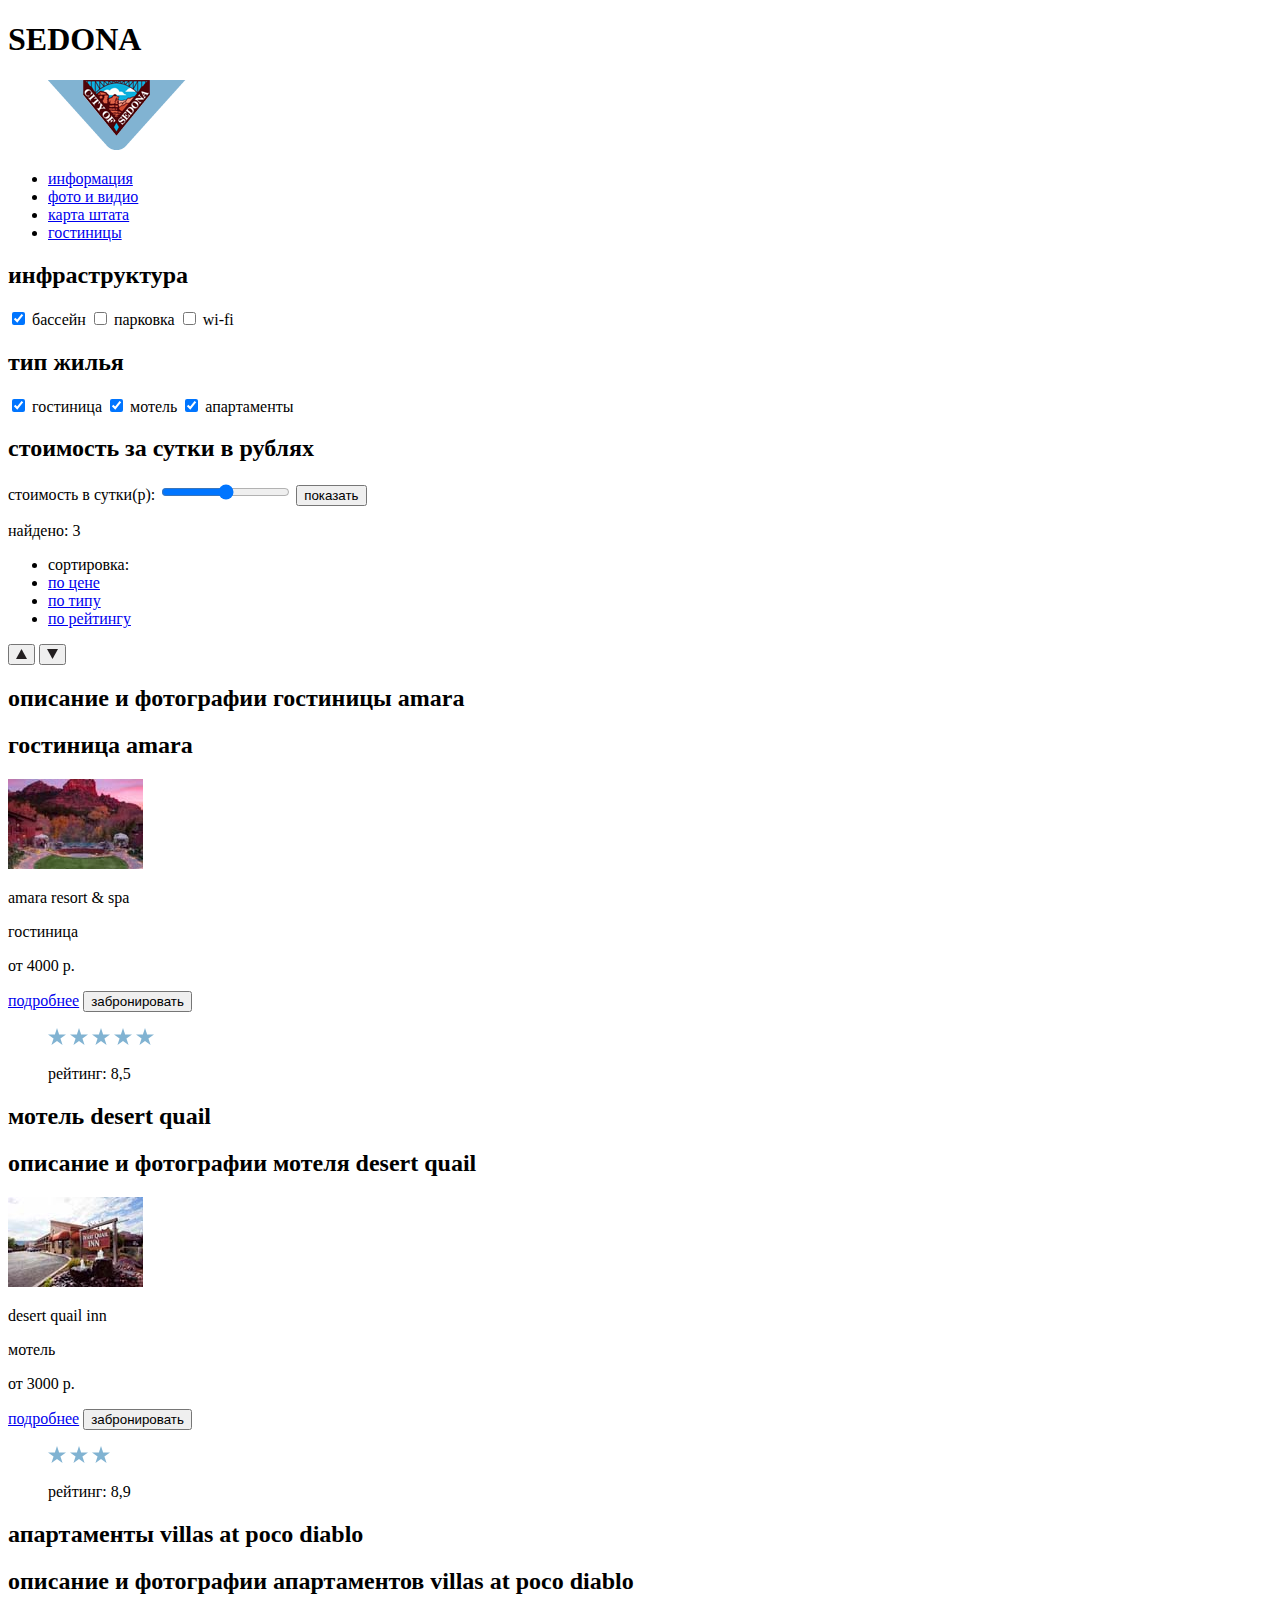
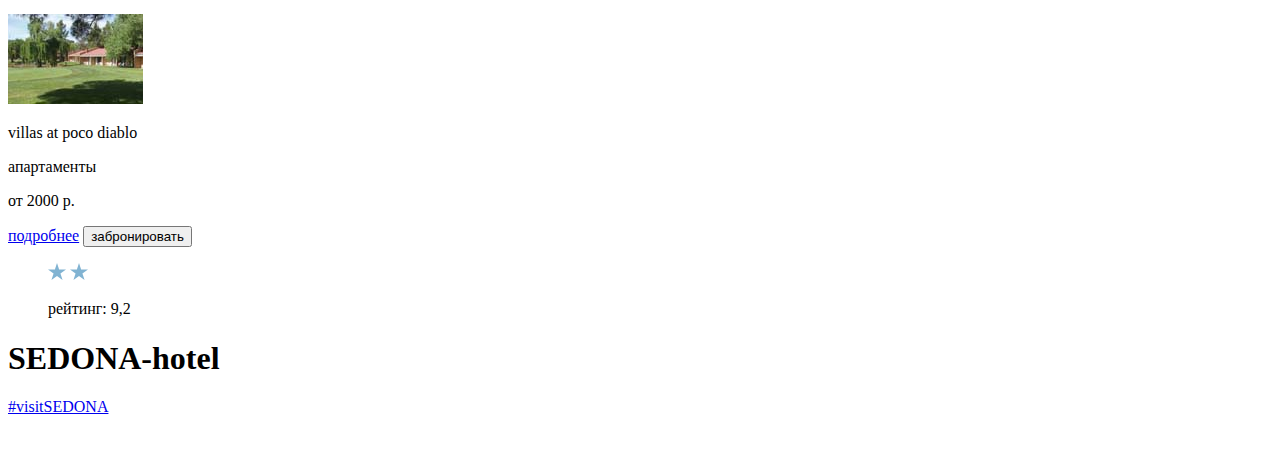
==== hotels.html @ e2e9aa1d "Create markup, cut pictures" ====
<!DOCTYPE html>
<html lang="en">

<head>
    <meta charset="UTF-8">
    <meta name="viewport" content="width=device-width, initial-scale=1.0">
    <meta http-equiv="X-UA-Compatible" content="ie=edge">
    <title>SEDONA Hotels</title>
</head>

<body>
    <header>
        <h1 class="visualli-hidden">SEDONA</h1>
        <figure class="sedona-logo">
            <img src="images/logo.png" alt="logo">
        </figure>
        <nav class="sedona-navigation">
            <ul>
                <li class="sedona-navigation_item"><a href="#">информация</a></li>
                <li class="sedona-navigation_item"><a href="#">фото и видио</a></li>
                <li class="sedona-navigation_item"><a href="#">карта штата</a></li>
                <li class="sedona-navigation_item"><a href="#">гостиницы</a></li>
            </ul>
        </nav>
    </header>
    <aside class="sedona-hotels-choose">

        <form action="get">
            <section class="sedona-hotels_check">
                <h2 class="sedona-hotels_check_heading">инфраструктура</h2>

                <input type="checkbox" name="subscribe-field-swimming-pool" id="subscribe-field-swimming-pool" checked>
                <label for="subscribe-field-swimming-pool">бассейн</label>

                <input type="checkbox" name="subscribe-field-parking" id="subscribe-field-parking">
                <label for="subscribe-field-parking">парковка</label>

                <input type="checkbox" name="subscribe-field-wi-fi" id="subscribe-field-wi-fi">
                <label for="subscribe-field-wi-fi">wi-fi</label>
            </section>

            <section class="sedona-hotels_check">
                <h2 class="sedona-hotels_check_heading">тип жилья</h2>

                <input type="checkbox" name="subscribe-hausing-hotel" id="subscribe-hausing-hotel" checked>
                <label for="subscribe-hausing-hotel">гостиница</label>

                <input type="checkbox" name="subscribe-hausing-motel" id="subscribe-hausing-motel" checked>
                <label for="subscribe-hausing-motel">мотель</label>

                <input type="checkbox" name="subscribe-hausing-apartments" id="subscribe-hausing-apartments" checked>
                <label for="subscribe-hausing-apartments">апартаменты</label>
            </section>

            <section class="sedona-hotels_check">
                <h2 class="visualli-hidden">стоимость за сутки в рублях</h2>
                <label for="cost-per-day">стоимость в сутки(р):</label>
                <input type="range" min="0" max="30000" step="100" id="cost-per-day">
                <button>показать</button>
            </section>
        </form>

    </aside>
    <main>
        <header>
            <nav class="sedona-hotels-sort-by">
                <p>найдено: 3</p>
                <ul>
                    <li>сортировка:</li>
                    <li><a href="#">по цене</a></li>
                    <li><a href="#">по типу</a></li>
                    <li><a href="#">по рейтингу</a></li>
                </ul>
            </nav>

            <button><img src="svg/icon-up-dir.svg" alt="up"></button>
            <button><img src="svg/icon-down-dir.svg" alt="down"></button>
        </header>

        <section class="sedona-hotels">
            <h2 class="visualli-hidden">описание и фотографии гостиницы amara</h2>

            <section class="sedona-hotels-item">
                <h2 class="visualli-hidden">гостиница amara</h2>
                <a href="#"><img src="images/hotel-amara.jpg" alt="amara"></a>
                <p class="sedona-hotels-item__name">amara resort & spa</p>
                <p class="sedona-hotels-item__kind-of">гостиница</p>
                <p class="sedona-hotels-item__cost">от 4000 р.</p>
                <a href="#">подробнее</a>
                <button class="sedona-hotels-item__button" type="submit" value="забронировать">забронировать</button>
            </section>

            <figure class="sedona-hotels-item">
                <img class="sedona-hotels-item__star" src="svg/star.svg" alt="star">
                <img class="sedona-hotels-item__star" src="svg/star.svg" alt="star">
                <img class="sedona-hotels-item__star" src="svg/star.svg" alt="star">
                <img class="sedona-hotels-item__star" src="svg/star.svg" alt="star">
                <img class="sedona-hotels-item__star" src="svg/star.svg" alt="star">
                <p class="sedona-hotels-item__rating">рейтинг: 8,5</p>
            </figure>

        </section>

        <section class="sedona-hotels">
            <h2 class="visualli-hidden">мотель desert quail</h2>

            <section class="sedona-hotels-item">
                <h2 class="visualli-hidden">описание и фотографии мотеля desert quail</h2>
                <a href="#"><img src="images/hotel-desert.jpg" alt="desert quail"></a>
                <p class="sedona-hotels-item_name">desert quail inn</p>
                <p class="sedona-hotels-item_kind-of">мотель</p>
                <p class="sedona-hotels-item_cost">от 3000 р.</p>
                <a href="#">подробнее</a>
                <button class="sedona-hotels-item__button" type="submit" value="забронировать">забронировать</button>
            </section>

            <figure class="sedona-hotels-item">
                <img class="sedona-hotels-item__star" src="svg/star.svg" alt="star">
                <img class="sedona-hotels-item__star" src="svg/star.svg" alt="star">
                <img class="sedona-hotels-item__star" src="svg/star.svg" alt="star">
                <p class="sedona-hotels-item_rating">рейтинг: 8,9</p>
            </figure>

        </section>

        <section class="sedona-hotels">
            <h2 class="visualli-hidden">апартаменты villas at poco diablo</h2>

            <section class="sedona-hotels-item">
                <h2 class="visualli-hidden">описание и фотографии апартаментов villas at poco diablo</h2>
                <a href="#"><img src="images/hotel-villas.jpg" alt="villas diablo"></a>
                <p class="sedona-hotels-item_name">villas at poco diablo</p>
                <p class="sedona-hotels-item_kind-of">апартаменты</p>
                <p class="sedona-hotels-item_cost">от 2000 р.</p>
                <a href="#">подробнее</a>
                <button class="sedona-hotels-item__button" type="submit" value="забронировать">забронировать</button>
            </section>

            <figure class="sedona-hotels-item">
                <img class="sedona-hotels-item__star" src="svg/star.svg" alt="star">
                <img class="sedona-hotels-item__star" src="svg/star.svg" alt="star">
                <p class="sedona-hotels-item_rating">рейтинг: 9,2</p>
            </figure>

        </section>

    </main>

    <footer>

        <h1 class="visualli-hidden">SEDONA-hotel</h1>
        <div class="sedona-footer">

            <a href="#">
                <p class="sedona-footer_item">#visitSEDONA</p>
            </a>

            <figure class="sedona-foote_social-networks">
                <a href="#" aria-label="twitter"><img src="svg/twitter.svg" alt="twitter"></a>
                <a href="#" aria-label="facebook"><img src="svg/fb-icon.svg" alt="facebook"></a>
                <a href="#" aria-label="youtube"><img src="svg/youtube.svg" alt="youtube"></a>
            </figure>

        </div>

    </footer>
</body>

</html>
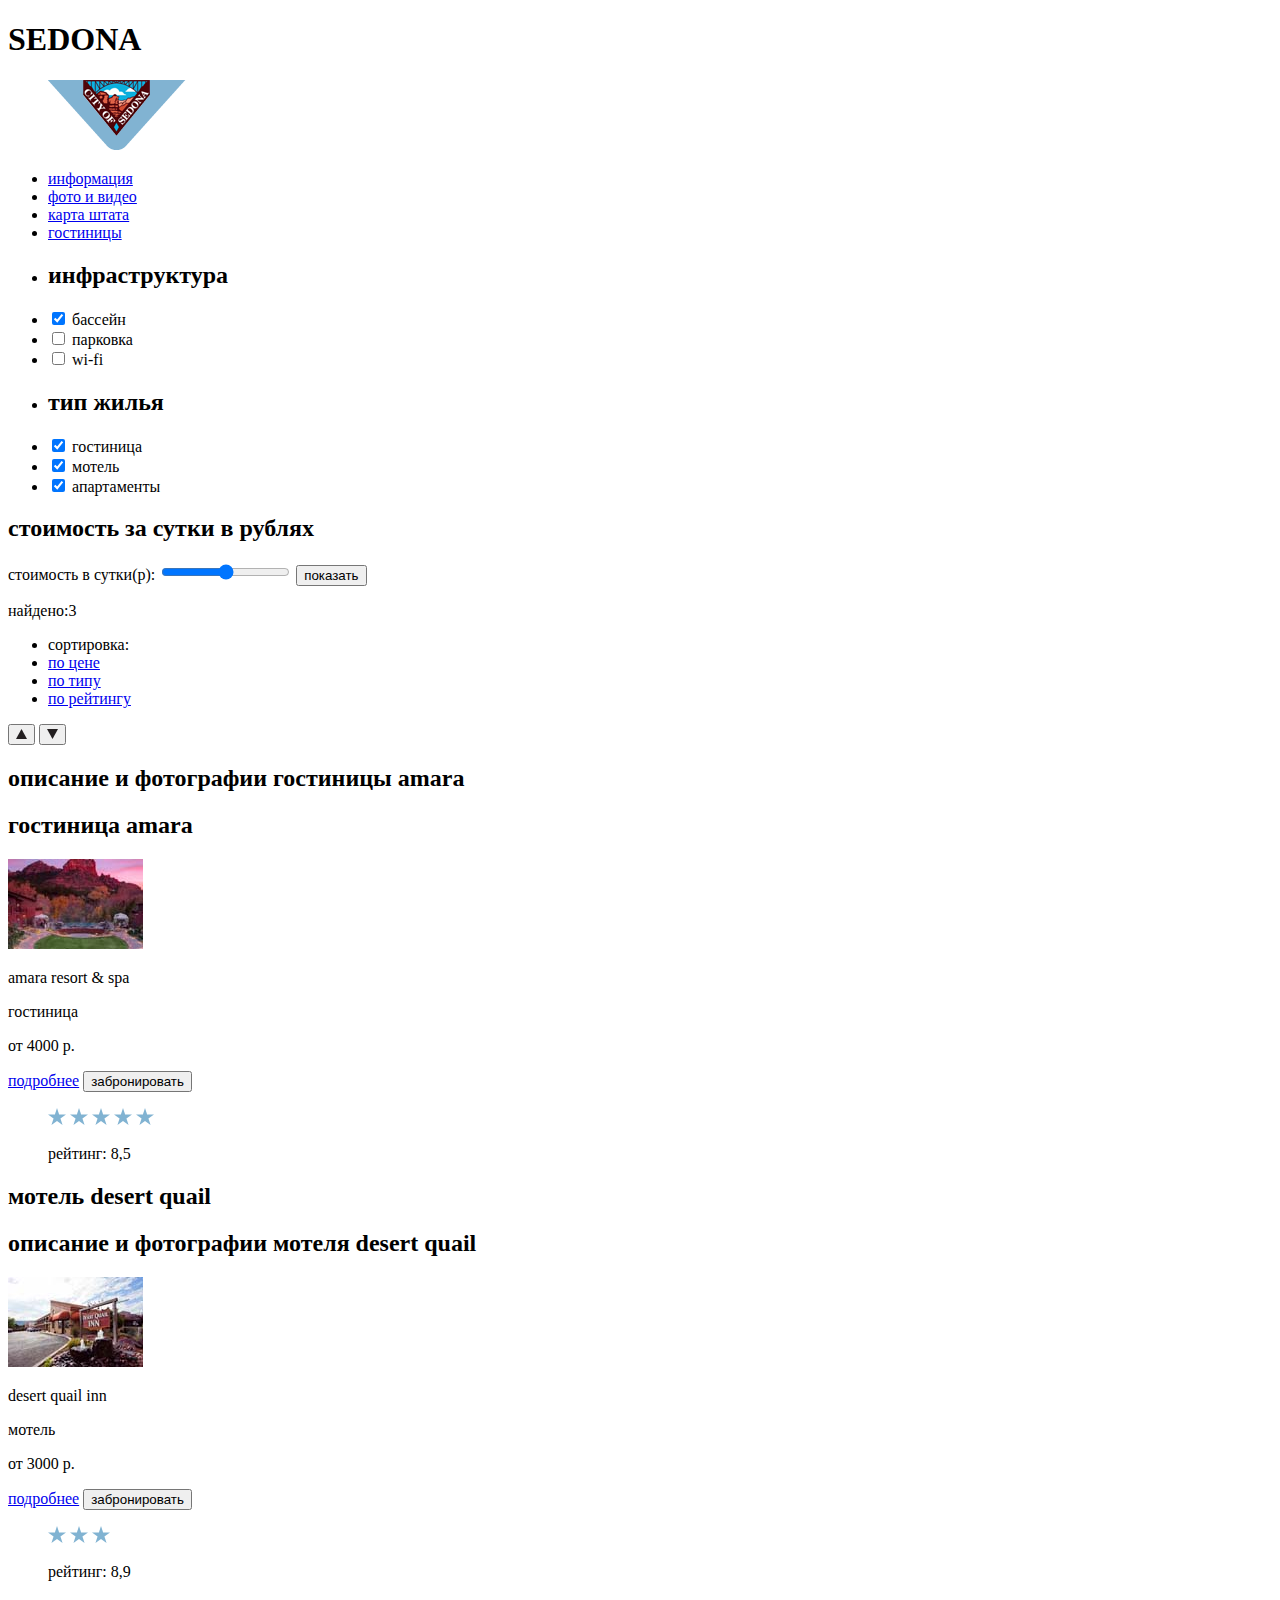
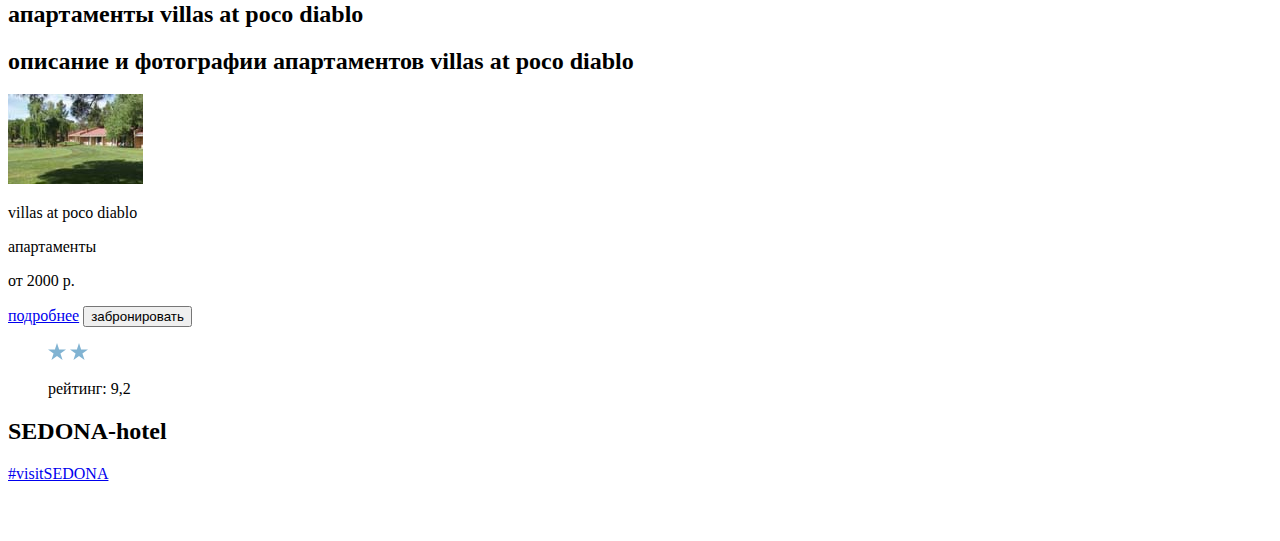
==== commit 3129cc94: "redid the markup hotels.html" ====
--- a/hotels.html
+++ b/hotels.html
@@ -9,79 +9,92 @@
 </head>
 
 <body>
-    <header>
-        <h1 class="visualli-hidden">SEDONA</h1>
-        <figure class="sedona-logo">
+    <header class="navigation-and-choose-hotels">
+        <h1 class="visually-hidden">SEDONA</h1>
+        <figure class="logo">
             <img src="images/logo.png" alt="logo">
         </figure>
         <nav class="sedona-navigation">
             <ul>
                 <li class="sedona-navigation_item"><a href="#">информация</a></li>
-                <li class="sedona-navigation_item"><a href="#">фото и видио</a></li>
+                <li class="sedona-navigation_item"><a href="#">фото и видео</a></li>
                 <li class="sedona-navigation_item"><a href="#">карта штата</a></li>
                 <li class="sedona-navigation_item"><a href="#">гостиницы</a></li>
             </ul>
         </nav>
     </header>
-    <aside class="sedona-hotels-choose">
+    <main>
+        <div class="sedona-hotels-choose">
 
-        <form action="get">
-            <section class="sedona-hotels_check">
-                <h2 class="sedona-hotels_check_heading">инфраструктура</h2>
+            <form action="get">
+                <ul class="sedona-hotels_check">
+                    <li>
+                        <h2 class="sedona-hotels_check_heading">инфраструктура</h2>
+                    </li>
+                    <li>
+                        <input type="checkbox" name="subscribe-field-swimming-pool" id="subscribe-field-swimming-pool"
+                            checked>
+                        <label for="subscribe-field-swimming-pool">бассейн</label>
+                    </li>
+                    <li>
+                        <input type="checkbox" name="subscribe-field-parking" id="subscribe-field-parking">
+                        <label for="subscribe-field-parking">парковка</label>
+                    </li>
+                    <li>
+                        <input type="checkbox" name="subscribe-field-wi-fi" id="subscribe-field-wi-fi">
+                        <label for="subscribe-field-wi-fi">wi-fi</label>
+                    </li>
+                </ul>
 
-                <input type="checkbox" name="subscribe-field-swimming-pool" id="subscribe-field-swimming-pool" checked>
-                <label for="subscribe-field-swimming-pool">бассейн</label>
+                <ul class="sedona-hotels_check">
+                    <li>
+                        <h2 class="sedona-hotels_check_heading">тип жилья</h2>
+                    </li>
+                    <li>
+                        <input type="checkbox" name="subscribe-hausing-hotel" id="subscribe-hausing-hotel" checked>
+                        <label for="subscribe-hausing-hotel">гостиница</label>
+                    </li>
+                    <li>
+                        <input type="checkbox" name="subscribe-hausing-motel" id="subscribe-hausing-motel" checked>
+                        <label for="subscribe-hausing-motel">мотель</label>
+                    </li>
+                    <li>
+                        <input type="checkbox" name="subscribe-hausing-apartments" id="subscribe-hausing-apartments"
+                            checked>
+                        <label for="subscribe-hausing-apartments">апартаменты</label>
+                    </li>
+                </ul>
 
-                <input type="checkbox" name="subscribe-field-parking" id="subscribe-field-parking">
-                <label for="subscribe-field-parking">парковка</label>
+                <div class="sedona-hotels_check">
+                    <h2 class="visually-hidden">стоимость за сутки в рублях</h2>
+                    <label for="cost-per-day">стоимость в сутки(р):</label>
+                    <input type="range" min="0" max="30000" step="100" id="cost-per-day">
+                    <button>показать</button>
+                </div>
+            </form>
 
-                <input type="checkbox" name="subscribe-field-wi-fi" id="subscribe-field-wi-fi">
-                <label for="subscribe-field-wi-fi">wi-fi</label>
-            </section>
+        </div>
 
-            <section class="sedona-hotels_check">
-                <h2 class="sedona-hotels_check_heading">тип жилья</h2>
-
-                <input type="checkbox" name="subscribe-hausing-hotel" id="subscribe-hausing-hotel" checked>
-                <label for="subscribe-hausing-hotel">гостиница</label>
-
-                <input type="checkbox" name="subscribe-hausing-motel" id="subscribe-hausing-motel" checked>
-                <label for="subscribe-hausing-motel">мотель</label>
-
-                <input type="checkbox" name="subscribe-hausing-apartments" id="subscribe-hausing-apartments" checked>
-                <label for="subscribe-hausing-apartments">апартаменты</label>
-            </section>
-
-            <section class="sedona-hotels_check">
-                <h2 class="visualli-hidden">стоимость за сутки в рублях</h2>
-                <label for="cost-per-day">стоимость в сутки(р):</label>
-                <input type="range" min="0" max="30000" step="100" id="cost-per-day">
-                <button>показать</button>
-            </section>
-        </form>
-
-    </aside>
-    <main>
-        <header>
-            <nav class="sedona-hotels-sort-by">
-                <p>найдено: 3</p>
+        <div class="wraper">
+            <section class="sedona-hotels-sort-by">
+                <p>найдено:<span>3</span></p>
                 <ul>
                     <li>сортировка:</li>
                     <li><a href="#">по цене</a></li>
                     <li><a href="#">по типу</a></li>
                     <li><a href="#">по рейтингу</a></li>
                 </ul>
-            </nav>
+            </section>
 
             <button><img src="svg/icon-up-dir.svg" alt="up"></button>
             <button><img src="svg/icon-down-dir.svg" alt="down"></button>
-        </header>
+        </div>
 
-        <section class="sedona-hotels">
-            <h2 class="visualli-hidden">описание и фотографии гостиницы amara</h2>
+        <article class="sedona-hotels">
+            <h2 class="visually-hidden">описание и фотографии гостиницы amara</h2>
 
             <section class="sedona-hotels-item">
-                <h2 class="visualli-hidden">гостиница amara</h2>
+                <h2 class="visually-hidden">гостиница amara</h2>
                 <a href="#"><img src="images/hotel-amara.jpg" alt="amara"></a>
                 <p class="sedona-hotels-item__name">amara resort & spa</p>
                 <p class="sedona-hotels-item__kind-of">гостиница</p>
@@ -99,13 +112,13 @@
                 <p class="sedona-hotels-item__rating">рейтинг: 8,5</p>
             </figure>
 
-        </section>
+        </article>
 
-        <section class="sedona-hotels">
-            <h2 class="visualli-hidden">мотель desert quail</h2>
+        <article class="sedona-hotels">
+            <h2 class="visually-hidden">мотель desert quail</h2>
 
             <section class="sedona-hotels-item">
-                <h2 class="visualli-hidden">описание и фотографии мотеля desert quail</h2>
+                <h2 class="visually-hidden">описание и фотографии мотеля desert quail</h2>
                 <a href="#"><img src="images/hotel-desert.jpg" alt="desert quail"></a>
                 <p class="sedona-hotels-item_name">desert quail inn</p>
                 <p class="sedona-hotels-item_kind-of">мотель</p>
@@ -121,13 +134,13 @@
                 <p class="sedona-hotels-item_rating">рейтинг: 8,9</p>
             </figure>
 
-        </section>
+        </article>
 
-        <section class="sedona-hotels">
-            <h2 class="visualli-hidden">апартаменты villas at poco diablo</h2>
+        <article class="sedona-hotels">
+            <h2 class="visually-hidden">апартаменты villas at poco diablo</h2>
 
             <section class="sedona-hotels-item">
-                <h2 class="visualli-hidden">описание и фотографии апартаментов villas at poco diablo</h2>
+                <h2 class="visually-hidden">описание и фотографии апартаментов villas at poco diablo</h2>
                 <a href="#"><img src="images/hotel-villas.jpg" alt="villas diablo"></a>
                 <p class="sedona-hotels-item_name">villas at poco diablo</p>
                 <p class="sedona-hotels-item_kind-of">апартаменты</p>
@@ -142,26 +155,26 @@
                 <p class="sedona-hotels-item_rating">рейтинг: 9,2</p>
             </figure>
 
-        </section>
+        </article>
 
     </main>
 
     <footer>
 
-        <h1 class="visualli-hidden">SEDONA-hotel</h1>
-        <div class="sedona-footer">
+        <h2 class="visually-hidden">SEDONA-hotel</h1>
+            <div class="sedona-footer">
 
-            <a href="#">
-                <p class="sedona-footer_item">#visitSEDONA</p>
-            </a>
+                <p class="sedona-footer_item">
+                    <a href="#">#visitSEDONA</a>
+                </p>
 
-            <figure class="sedona-foote_social-networks">
-                <a href="#" aria-label="twitter"><img src="svg/twitter.svg" alt="twitter"></a>
-                <a href="#" aria-label="facebook"><img src="svg/fb-icon.svg" alt="facebook"></a>
-                <a href="#" aria-label="youtube"><img src="svg/youtube.svg" alt="youtube"></a>
-            </figure>
+                <figure class="sedona-foote_social-networks">
+                    <a href="#" aria-label="twitter"><img src="svg/twitter.svg" alt="twitter"></a>
+                    <a href="#" aria-label="facebook"><img src="svg/fb-icon.svg" alt="facebook"></a>
+                    <a href="#" aria-label="youtube"><img src="svg/youtube.svg" alt="youtube"></a>
+                </figure>
 
-        </div>
+            </div>
 
     </footer>
 </body>
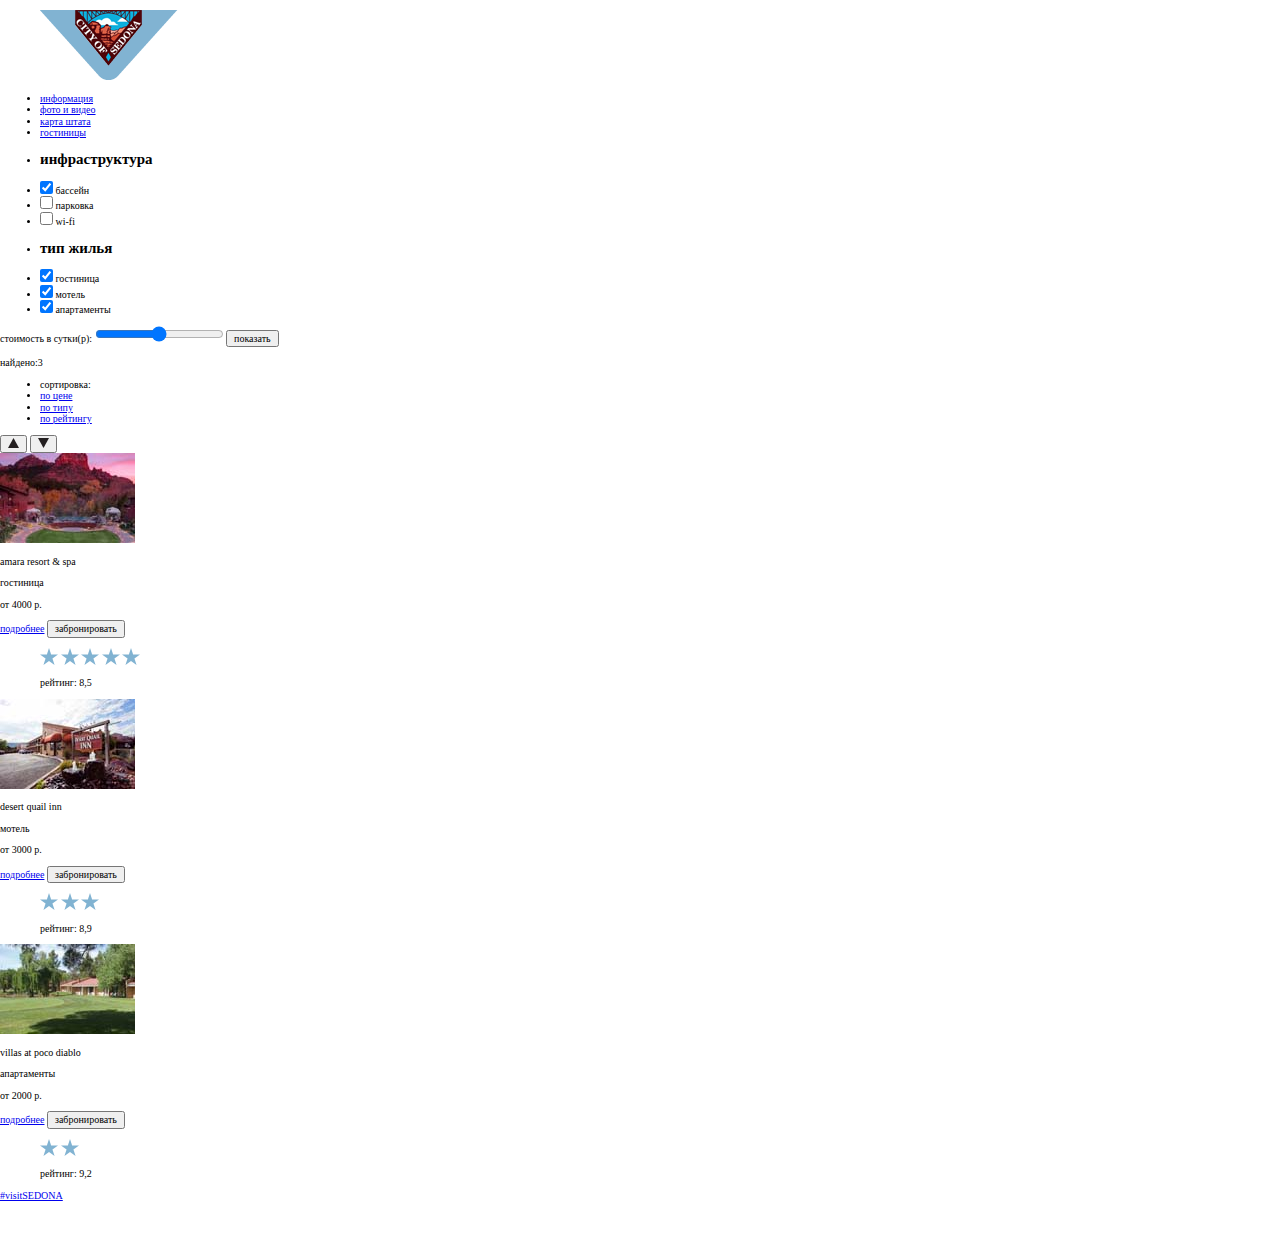
==== commit 55adfb11: "make index-style.css" ====
--- a/hotels.html
+++ b/hotels.html
@@ -6,6 +6,8 @@
     <meta name="viewport" content="width=device-width, initial-scale=1.0">
     <meta http-equiv="X-UA-Compatible" content="ie=edge">
     <title>SEDONA Hotels</title>
+    <link rel="stylesheet" href="css/normalize.css">
+    <link rel="stylesheet" href="css/hotels-style.css">
 </head>
 
 <body>
@@ -168,7 +170,7 @@
                     <a href="#">#visitSEDONA</a>
                 </p>
 
-                <figure class="sedona-foote_social-networks">
+                <figure class="sedona-footer_social-networks">
                     <a href="#" aria-label="twitter"><img src="svg/twitter.svg" alt="twitter"></a>
                     <a href="#" aria-label="facebook"><img src="svg/fb-icon.svg" alt="facebook"></a>
                     <a href="#" aria-label="youtube"><img src="svg/youtube.svg" alt="youtube"></a>
--- a/css/hotels-style.css
+++ b/css/hotels-style.css
@@ -0,0 +1,22 @@
+@import url("https://fonts.googleapis.com/css?family=PT+Sans:400,400i,700,700i&display=swap&subset=cyrillic");
+body {
+  padding: 0;
+  margin: 0;
+  -webkit-box-sizing: border-box;
+          box-sizing: border-box;
+}
+
+html {
+  font-size: 10px;
+}
+
+.visually-hidden {
+  position: absolute;
+  width: 1px;
+  height: 1px;
+  margin: -1px;
+  border: 0;
+  padding: 0;
+  clip: rect(0 0 0 0);
+  overflow: hidden;
+}
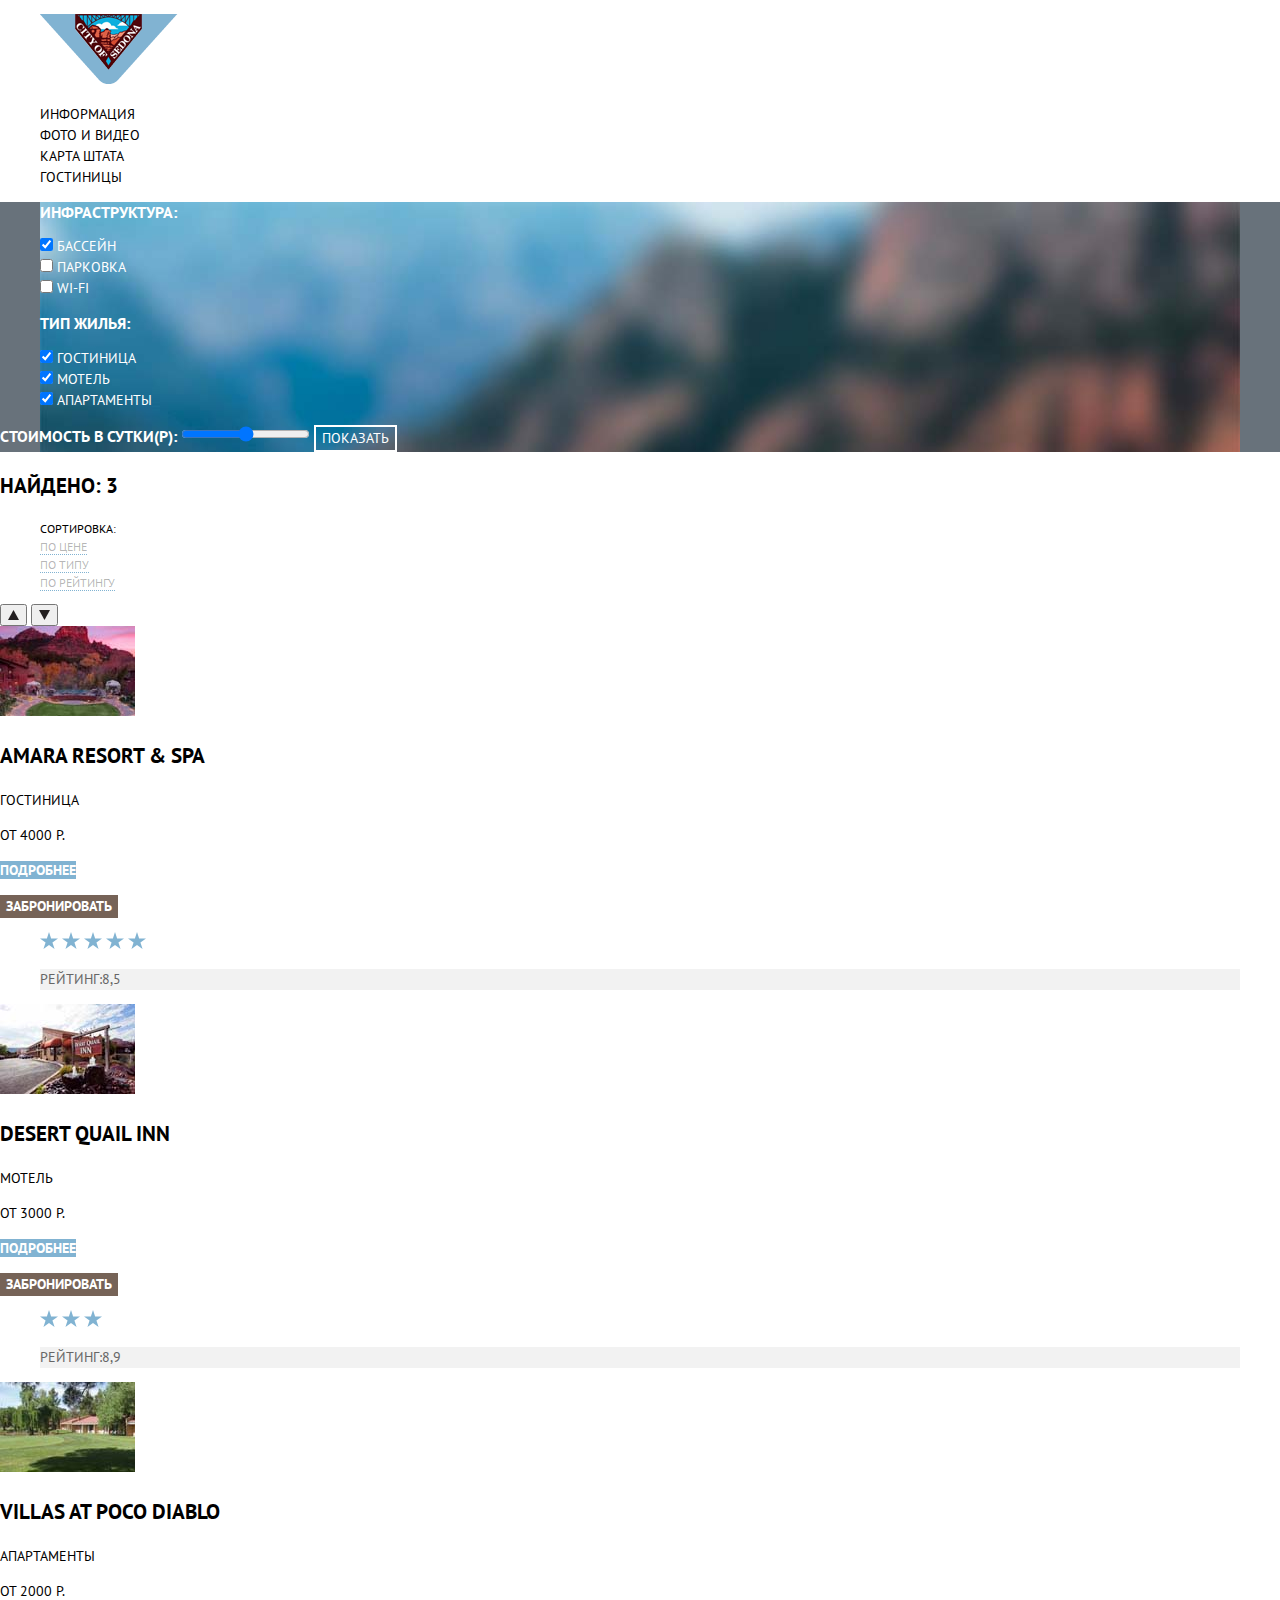
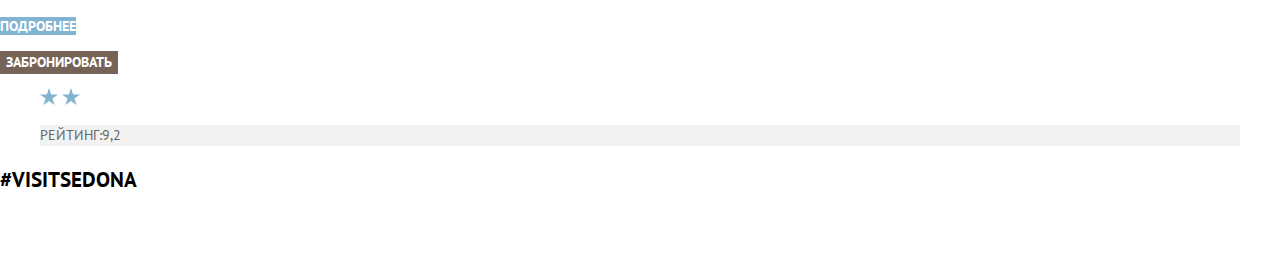
==== commit 2e61f74c: "fixed the markup and made the basic styles" ====
--- a/hotels.html
+++ b/hotels.html
@@ -5,7 +5,7 @@
     <meta charset="UTF-8">
     <meta name="viewport" content="width=device-width, initial-scale=1.0">
     <meta http-equiv="X-UA-Compatible" content="ie=edge">
-    <title>SEDONA Hotels</title>
+    <title>Sedona Hotels</title>
     <link rel="stylesheet" href="css/normalize.css">
     <link rel="stylesheet" href="css/hotels-style.css">
 </head>
@@ -28,10 +28,10 @@
     <main>
         <div class="sedona-hotels-choose">
 
-            <form action="get">
+            <form class="form-hotels-check" action="get">
                 <ul class="sedona-hotels_check">
                     <li>
-                        <h2 class="sedona-hotels_check_heading">инфраструктура</h2>
+                        <h2 class="sedona-hotels_check_heading">инфраструктура:</h2>
                     </li>
                     <li>
                         <input type="checkbox" name="subscribe-field-swimming-pool" id="subscribe-field-swimming-pool"
@@ -50,7 +50,7 @@
 
                 <ul class="sedona-hotels_check">
                     <li>
-                        <h2 class="sedona-hotels_check_heading">тип жилья</h2>
+                        <h2 class="sedona-hotels_check_heading">тип жилья:</h2>
                     </li>
                     <li>
                         <input type="checkbox" name="subscribe-hausing-hotel" id="subscribe-hausing-hotel" checked>
@@ -69,9 +69,9 @@
 
                 <div class="sedona-hotels_check">
                     <h2 class="visually-hidden">стоимость за сутки в рублях</h2>
-                    <label for="cost-per-day">стоимость в сутки(р):</label>
+                    <label class="cost-per-day" for="cost-per-day">стоимость в сутки(р):</label>
                     <input type="range" min="0" max="30000" step="100" id="cost-per-day">
-                    <button>показать</button>
+                    <button class="hotels-check__btn" type="submit"><span>ПОКАЗАТЬ</span></button>
                 </div>
             </form>
 
@@ -79,12 +79,12 @@
 
         <div class="wraper">
             <section class="sedona-hotels-sort-by">
-                <p>найдено:<span>3</span></p>
+                <p class="sedona-hotels-sort-by__found">найдено: <span>3</span></p>
                 <ul>
                     <li>сортировка:</li>
-                    <li><a href="#">по цене</a></li>
-                    <li><a href="#">по типу</a></li>
-                    <li><a href="#">по рейтингу</a></li>
+                    <li><a class="kind-of-sort" href="#">по цене</a></li>
+                    <li><a class="kind-of-sort" href="#">по типу</a></li>
+                    <li><a class="kind-of-sort" href="#">по рейтингу</a></li>
                 </ul>
             </section>
 
@@ -101,7 +101,7 @@
                 <p class="sedona-hotels-item__name">amara resort & spa</p>
                 <p class="sedona-hotels-item__kind-of">гостиница</p>
                 <p class="sedona-hotels-item__cost">от 4000 р.</p>
-                <a href="#">подробнее</a>
+                <p class="sedona-hotels-item__details"><a href="#">подробнее</a></p>
                 <button class="sedona-hotels-item__button" type="submit" value="забронировать">забронировать</button>
             </section>
 
@@ -111,7 +111,7 @@
                 <img class="sedona-hotels-item__star" src="svg/star.svg" alt="star">
                 <img class="sedona-hotels-item__star" src="svg/star.svg" alt="star">
                 <img class="sedona-hotels-item__star" src="svg/star.svg" alt="star">
-                <p class="sedona-hotels-item__rating">рейтинг: 8,5</p>
+                <p class="sedona-hotels-item__rating">рейтинг:<span>8,5</span></p>
             </figure>
 
         </article>
@@ -122,10 +122,10 @@
             <section class="sedona-hotels-item">
                 <h2 class="visually-hidden">описание и фотографии мотеля desert quail</h2>
                 <a href="#"><img src="images/hotel-desert.jpg" alt="desert quail"></a>
-                <p class="sedona-hotels-item_name">desert quail inn</p>
-                <p class="sedona-hotels-item_kind-of">мотель</p>
-                <p class="sedona-hotels-item_cost">от 3000 р.</p>
-                <a href="#">подробнее</a>
+                <p class="sedona-hotels-item__name">desert quail inn</p>
+                <p class="sedona-hotels-item__kind-of">мотель</p>
+                <p class="sedona-hotels-item__cost">от 3000 р.</p>
+                <p class="sedona-hotels-item__details"><a href="#">подробнее</a></p>
                 <button class="sedona-hotels-item__button" type="submit" value="забронировать">забронировать</button>
             </section>
 
@@ -133,7 +133,7 @@
                 <img class="sedona-hotels-item__star" src="svg/star.svg" alt="star">
                 <img class="sedona-hotels-item__star" src="svg/star.svg" alt="star">
                 <img class="sedona-hotels-item__star" src="svg/star.svg" alt="star">
-                <p class="sedona-hotels-item_rating">рейтинг: 8,9</p>
+                <p class="sedona-hotels-item__rating">рейтинг:<span>8,9</span></p>
             </figure>
 
         </article>
@@ -144,17 +144,17 @@
             <section class="sedona-hotels-item">
                 <h2 class="visually-hidden">описание и фотографии апартаментов villas at poco diablo</h2>
                 <a href="#"><img src="images/hotel-villas.jpg" alt="villas diablo"></a>
-                <p class="sedona-hotels-item_name">villas at poco diablo</p>
-                <p class="sedona-hotels-item_kind-of">апартаменты</p>
-                <p class="sedona-hotels-item_cost">от 2000 р.</p>
-                <a href="#">подробнее</a>
+                <p class="sedona-hotels-item__name">villas at poco diablo</p>
+                <p class="sedona-hotels-item__kind-of">апартаменты</p>
+                <p class="sedona-hotels-item__cost">от 2000 р.</p>
+                <p class="sedona-hotels-item__details"><a href="#">подробнее</a></p>
                 <button class="sedona-hotels-item__button" type="submit" value="забронировать">забронировать</button>
             </section>
 
             <figure class="sedona-hotels-item">
                 <img class="sedona-hotels-item__star" src="svg/star.svg" alt="star">
                 <img class="sedona-hotels-item__star" src="svg/star.svg" alt="star">
-                <p class="sedona-hotels-item_rating">рейтинг: 9,2</p>
+                <p class="sedona-hotels-item__rating">рейтинг:<span>9,2</span></p>
             </figure>
 
         </article>
--- a/css/hotels-style.css
+++ b/css/hotels-style.css
@@ -1,13 +1,52 @@
 @import url("https://fonts.googleapis.com/css?family=PT+Sans:400,400i,700,700i&display=swap&subset=cyrillic");
+
+*,
+*::before,
+*::after {
+  -webkit-box-sizing: inherit;
+  box-sizing: inherit;
+}
+
+html {
+  -webkit-box-sizing: border-box;
+  box-sizing: border-box;
+}
+
 body {
   padding: 0;
   margin: 0;
-  -webkit-box-sizing: border-box;
-          box-sizing: border-box;
-}
-
-html {
-  font-size: 10px;
+  font-family: 'PT Sans', Arial, sans-serif;
+  font-size: 14px;
+  line-height: 21px;
+  font-weight: 400;
+  color: #000;
+  text-transform: uppercase;
+  background-color: #fff;
+}
+
+.logo {
+  position: top center;
+}
+
+a {
+  text-decoration: none;
+}
+
+.sedona-navigation_item {
+  list-style-type: none;
+}
+
+.sedona-navigation_item a {
+  color: inherit;
+}
+
+.sedona-navigation_item a:hover,
+.sedona-navigation_item a:focus {
+  color: #81b3d2;
+}
+
+.sedona-navigation_item a:active {
+  opacity: .3;
 }
 
 .visually-hidden {
@@ -20,3 +59,143 @@
   clip: rect(0 0 0 0);
   overflow: hidden;
 }
+
+.sedona-hotels-choose {
+  background-image: url(../images/background-hotel.jpg);
+  background-repeat: no-repeat;
+  background-position: top center;
+  background-color: #68727b;
+}
+
+.sedona-hotels_check_heading,
+.cost-per-day {
+  font-size: 16px;
+  line-height: 21px;
+  font-weight: 700;
+}
+
+.form-hotels-check {
+  font: inherit;
+  color: #fff;
+}
+
+.sedona-hotels_check {
+  list-style-type: none;
+}
+
+.hotels-check__btn {
+  font: inherit;
+  line-height: inherit;
+  text-transform: uppercase;
+  text-align: center;
+  vertical-align: middle;
+  background-color: transparent;
+  color: #fff;
+  border: 2px solid #fff;
+}
+
+.hotels-check__btn:hover,
+.hotels-check__btn:focus {
+  background-color: #fff;
+  color: #000;
+}
+
+.sedona-hotels-sort-by {
+  font-size: 12px;
+  line-height: 18px;
+}
+
+.sedona-hotels-sort-by__found {
+  font-size: 21px;
+  line-height: 26px;
+  font-weight: 700;
+}
+
+.sedona-hotels-sort-by ul {
+  list-style-type: none;
+}
+
+.kind-of-sort {
+  color: rgba(0, 0, 0, 0.3);
+  border-bottom: 1px dotted #81b3d2;
+}
+
+.kind-of-sort:hover,
+.kind-of-sort:focus {
+  color: #81b3d2;
+}
+
+.kind-of-sort:active {
+  border: none;
+  color: #000;
+}
+
+.sedona-hotels-item__name {
+  font-size: 21px;
+  line-height: 26px;
+  font-weight: 700;
+}
+
+.sedona-hotels-item__kind-of,
+.sedona-hotels-item__cost {
+  font-size: 14px;
+  line-height: 21px;
+  font-weight: 400;
+}
+
+.sedona-hotels-item__rating {
+  color: #666666;
+  background-color: #f2f2f2;
+}
+
+.sedona-hotels-item__details a {
+  font: inherit;
+  font-weight: 700;
+  line-height: 21px;
+  background-color: #81b3d2;
+  color: #fff;
+}
+
+.sedona-hotels-item__details a:hover,
+.sedona-hotels-item__details a:focus {
+  background-color: #669ec0;
+}
+
+.sedona-hotels-item__details a:active {
+  background-color: #5496bd;
+  color: rgba(255, 255, 255, 0.3);
+}
+
+.sedona-hotels-item__button {
+  font-family: inherit;
+  font-weight: 700;
+  line-height: 21px;
+  text-transform: uppercase;
+  text-align: center;
+  vertical-align: middle;
+  background-color: #766357;
+  color: #fff;
+  border: none;
+}
+
+.sedona-hotels-item__button:hover,
+.sedona-hotels-item__button:focus {
+  background-color: #604e43;
+}
+
+.sedona-hotels-item__button:active {
+  color: rgba(255, 255, 255, 0.3);
+  background-color: #503e33;
+}
+
+.sedona-footer_item {
+  font-family: inherit;
+  font-size: 21px;
+  font-weight: 700;
+  line-height: 26px;
+}
+
+.sedona-footer_item a {
+  text-decoration: none;
+  color: black;
+}